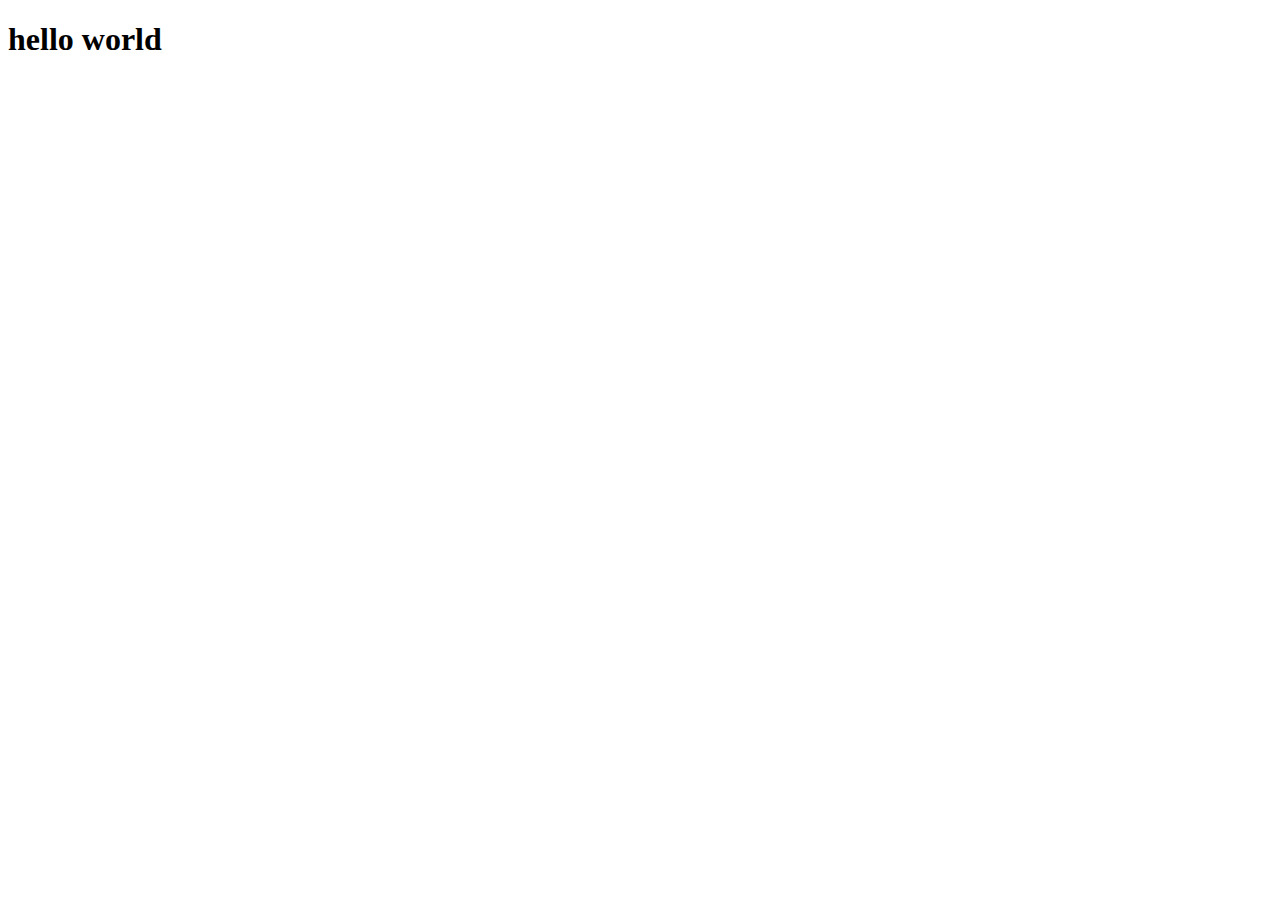
==== index.html @ e63abbde "Initial commit" ====
<!DOCTYPE html>
<html lang="en">
<head>
    <meta charset="UTF-8">
    <meta http-equiv="X-UA-Compatible" content="IE=edge">
    <meta name="viewport" content="width=device-width, initial-scale=1.0">
    <title>Document</title>
</head>
<body>
    <h1>hello world</h1>
</body>
</html>
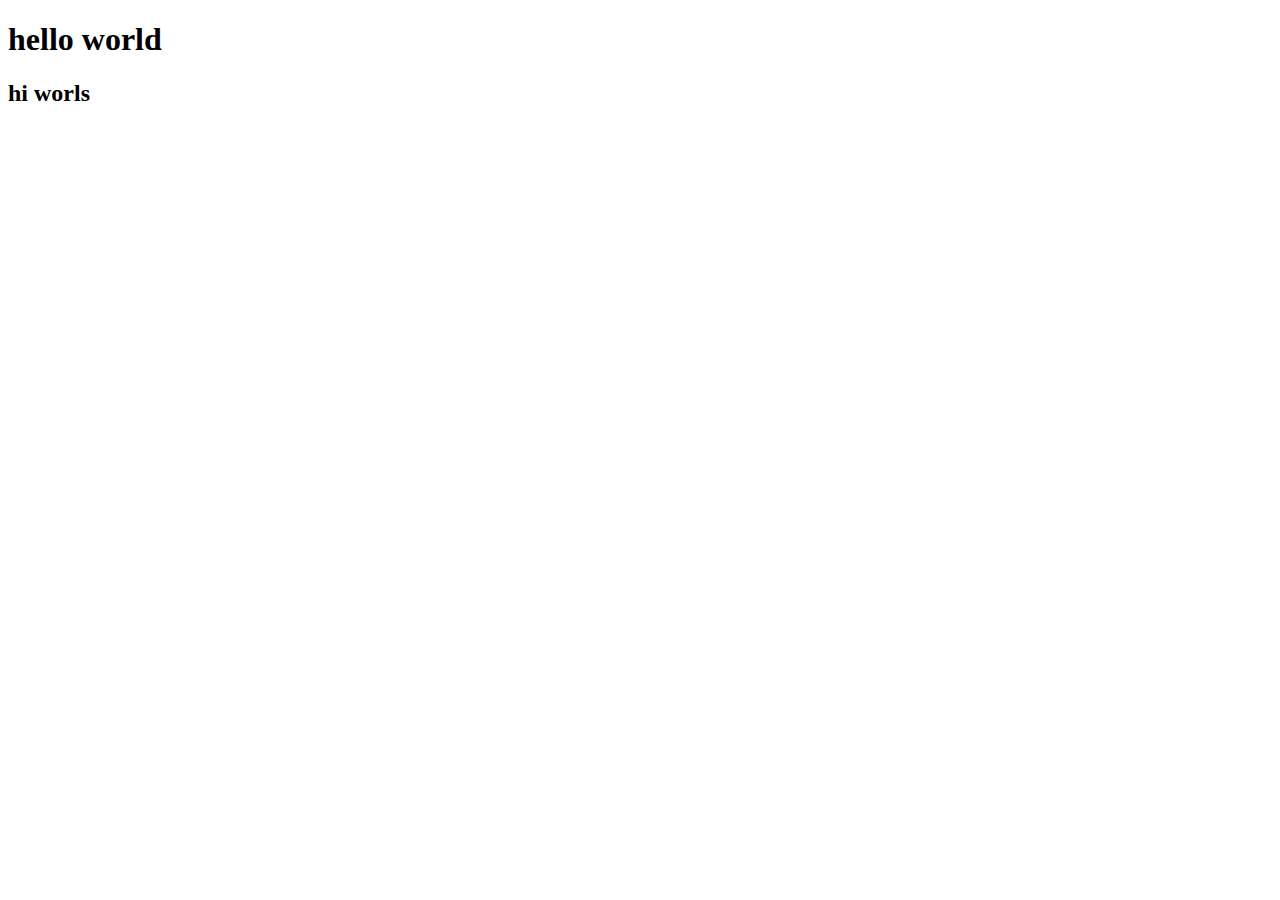
==== commit 6f6df51a: "1" ====
--- a/index.html
+++ b/index.html
@@ -8,5 +8,6 @@
 </head>
 <body>
     <h1>hello world</h1>
+    <h2>hi worls</h2>
 </body>
 </html>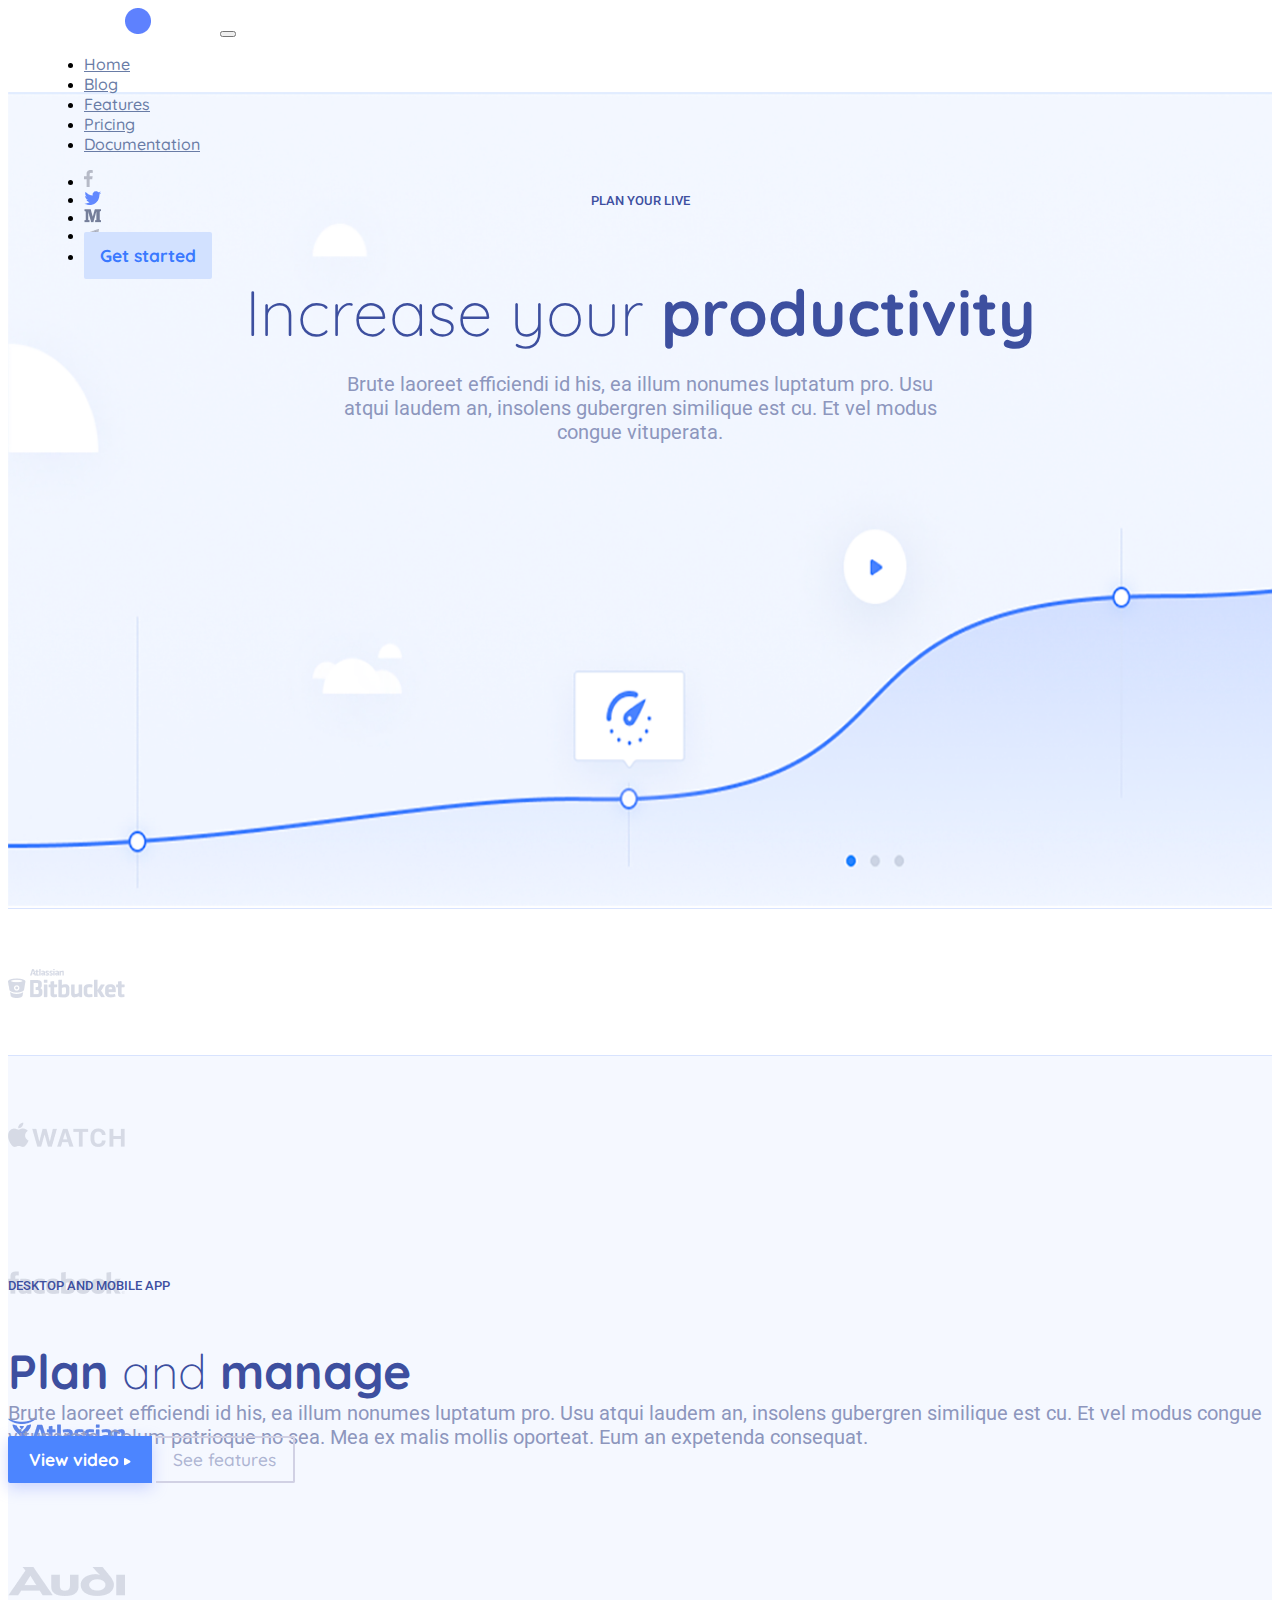
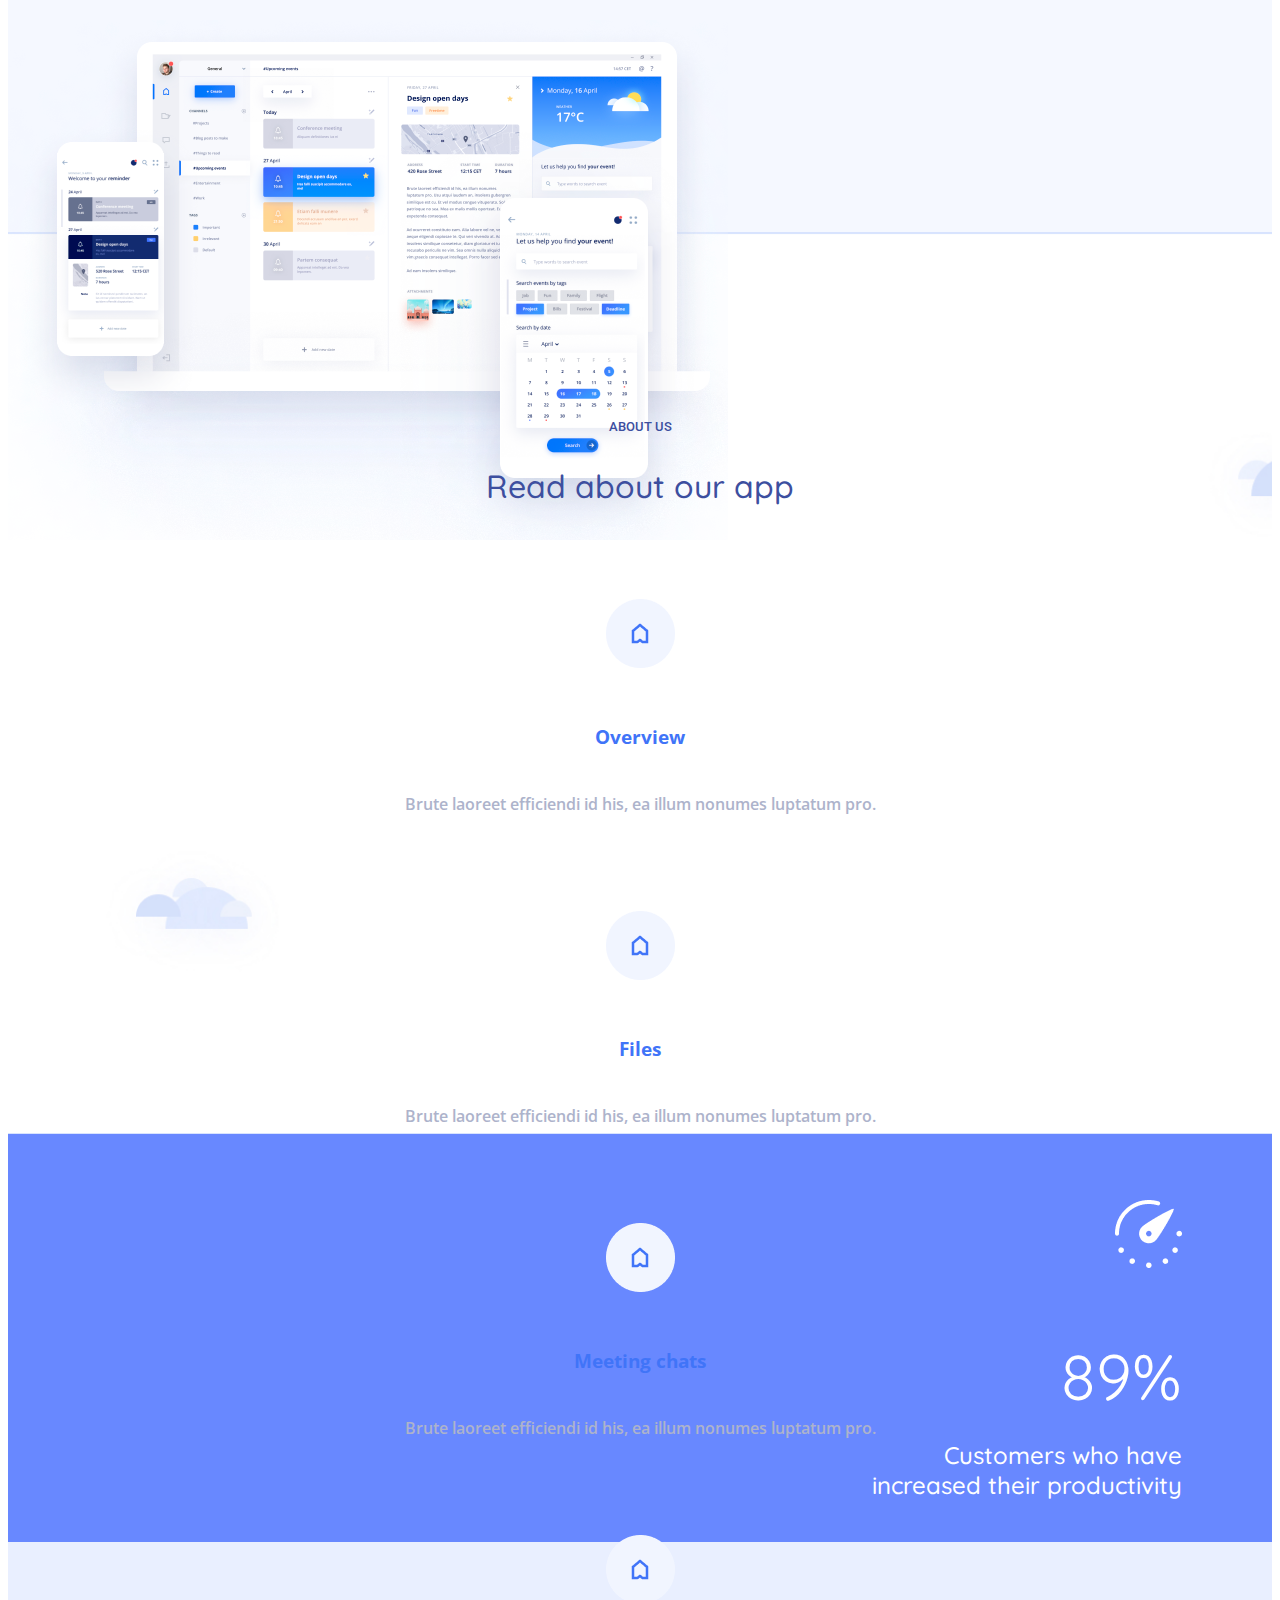
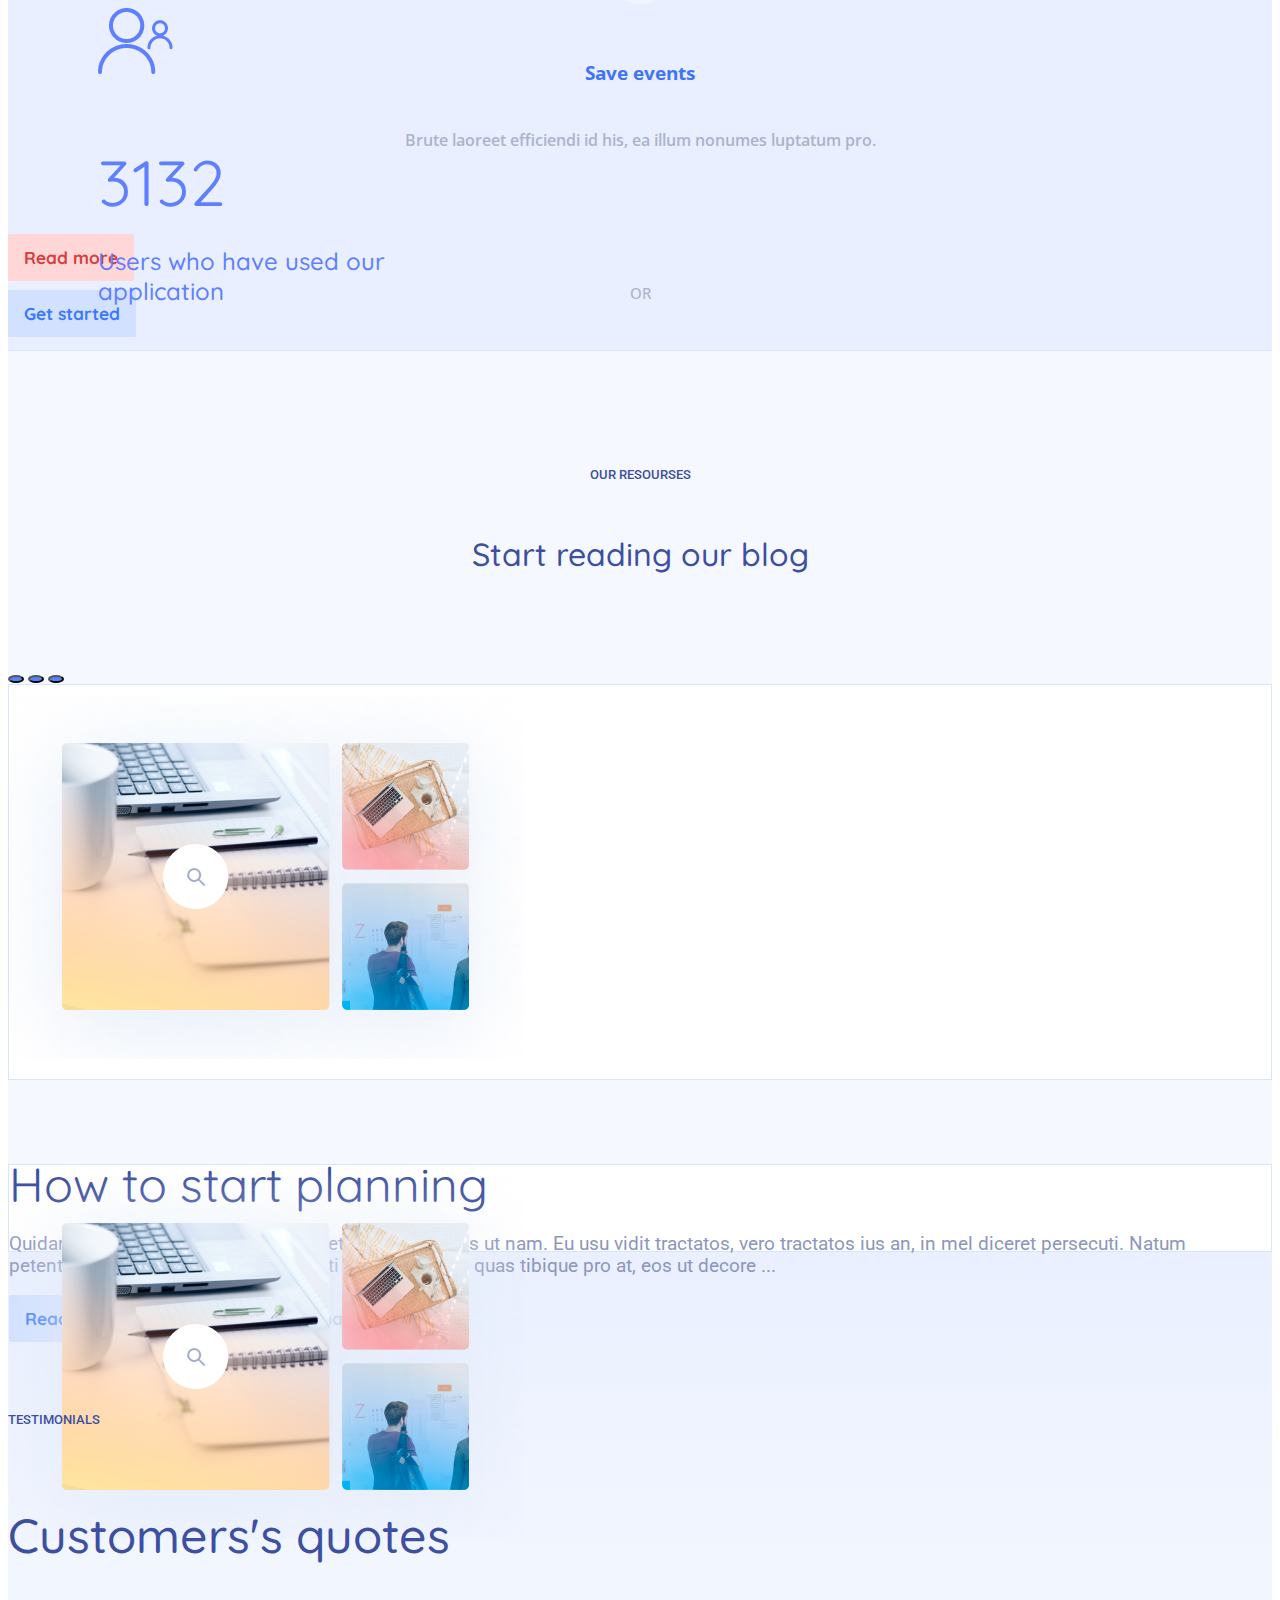
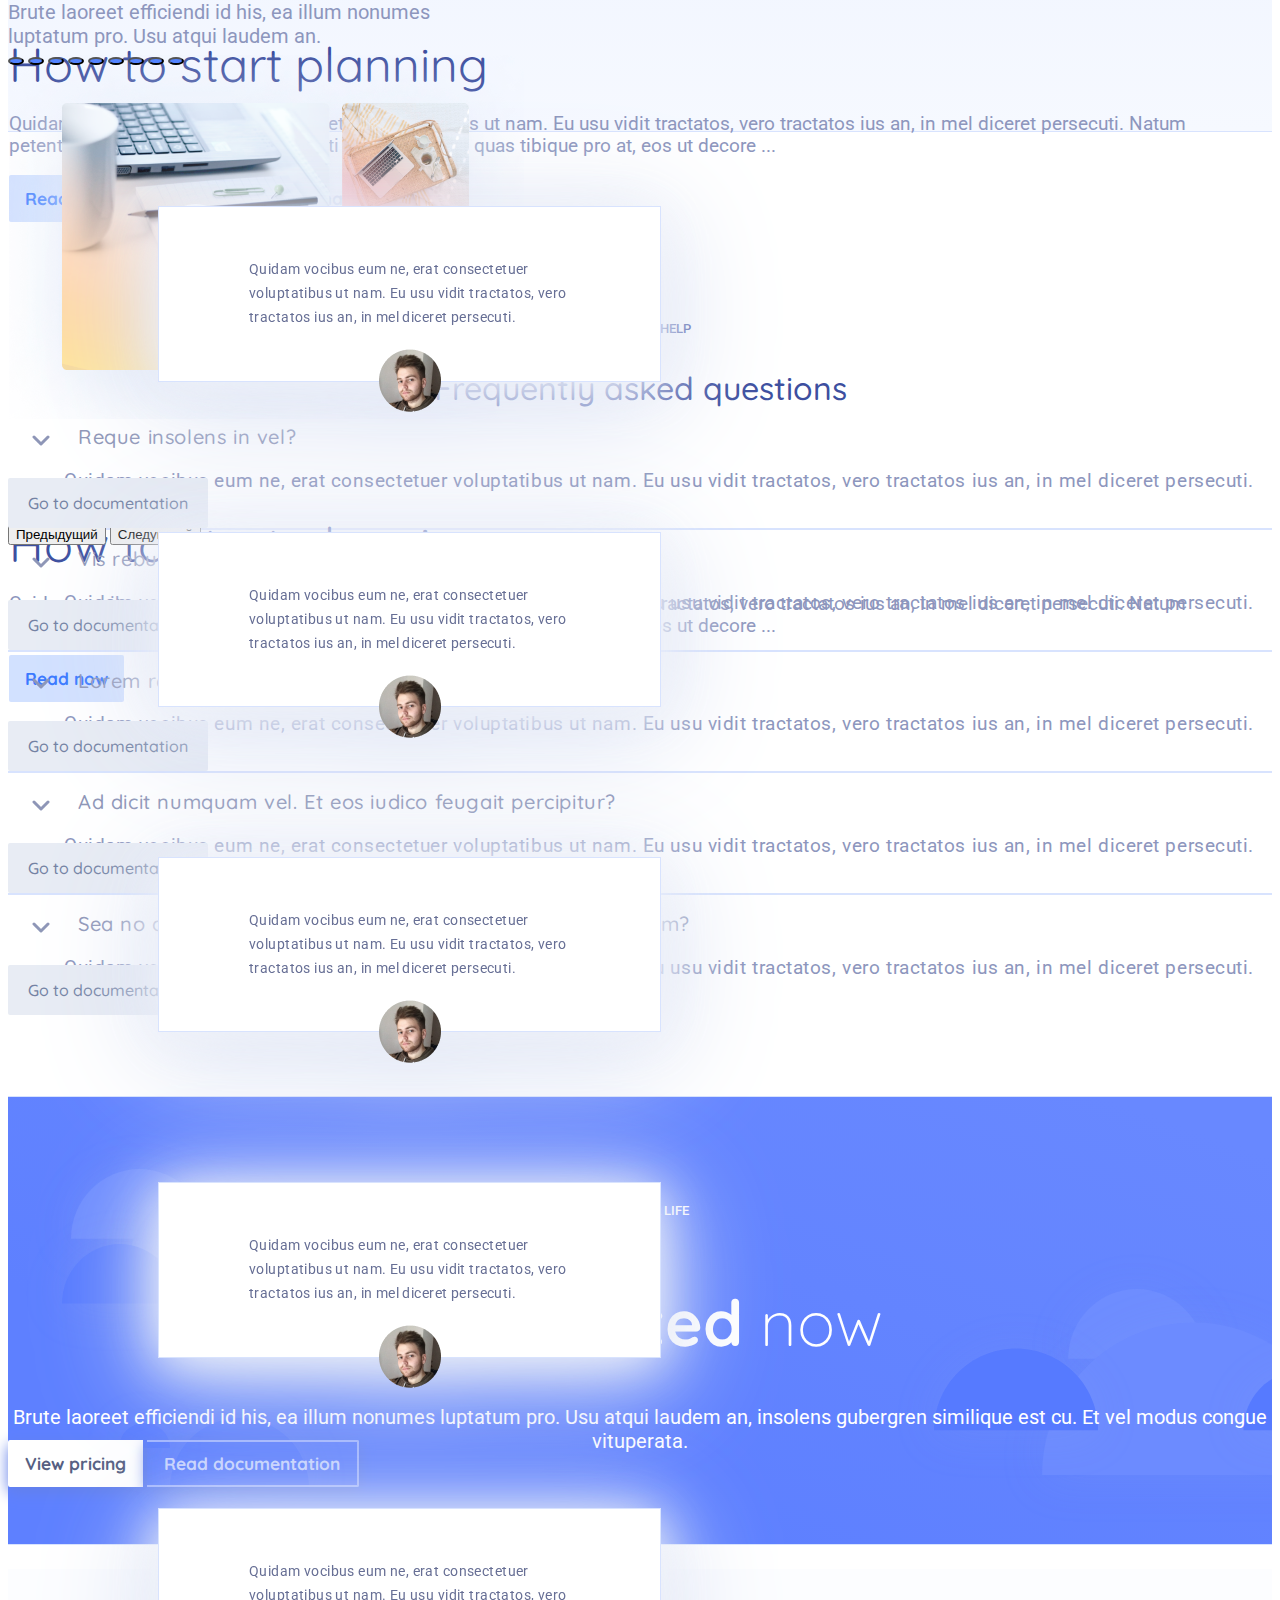
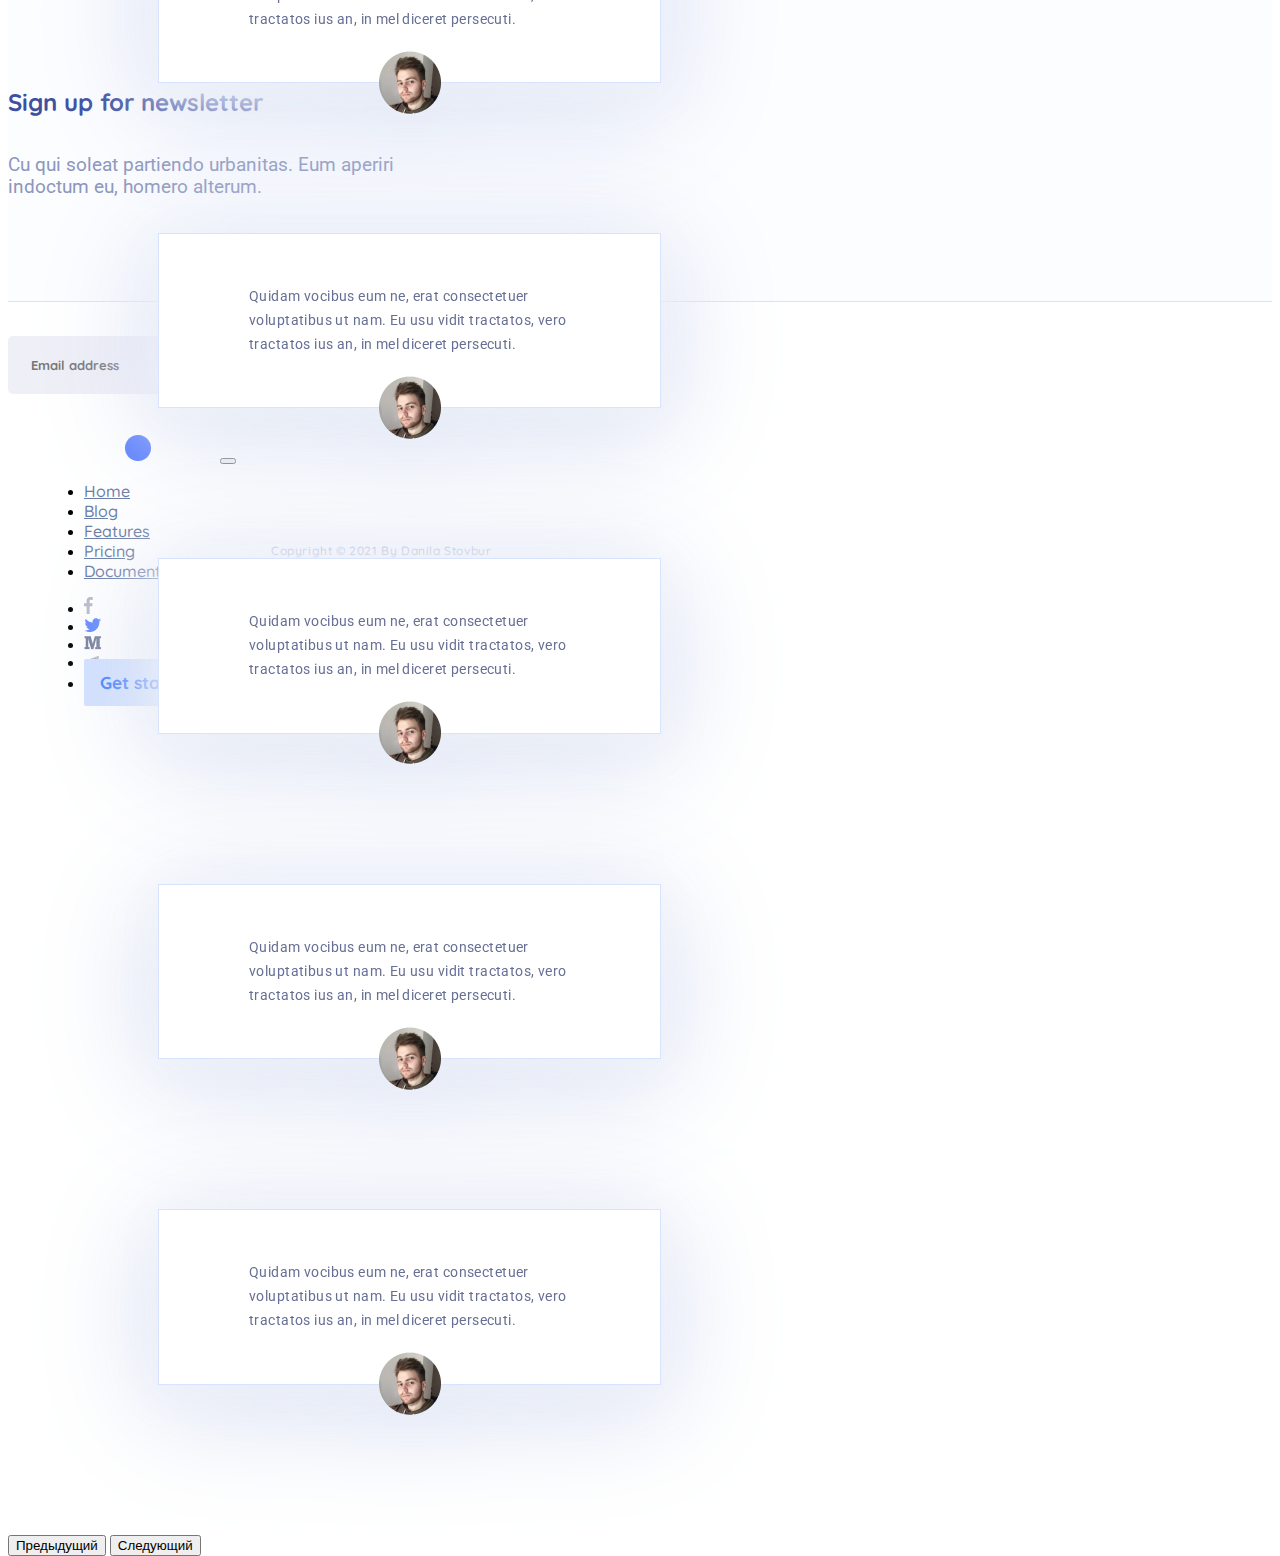
==== commit 54aecae8: "main" ====
--- a/index.html
+++ b/index.html
@@ -5,9 +5,636 @@
     <meta http-equiv="X-UA-Compatible" content="IE=edge">
     <meta name="viewport" content="width=device-width, initial-scale=1.0">
     <title>Document</title>
+    <link href="https://cdn.jsdelivr.net/npm/bootstrap@5.0.1/dist/css/bootstrap.min.css" rel="stylesheet" integrity="sha384-+0n0xVW2eSR5OomGNYDnhzAbDsOXxcvSN1TPprVMTNDbiYZCxYbOOl7+AMvyTG2x" crossorigin="anonymous">
+    <link rel="stylesheet" href="css/style.css">
+    <link rel="preconnect" href="https://fonts.googleapis.com">
+    <link rel="preconnect" href="https://fonts.gstatic.com" crossorigin>
+    <link href="https://fonts.googleapis.com/css2?family=Quicksand:wght@300;400;500;600;700&display=swap" rel="stylesheet">
+    <link href="https://fonts.googleapis.com/css2?family=Roboto:wght@400;500&display=swap" rel="stylesheet">
+    <link href="https://fonts.googleapis.com/css2?family=Open+Sans:wght@300;400;500;600;700&display=swap" rel="stylesheet">
+    <script src="https://code.jquery.com/jquery-3.6.0.min.js"></script>
+    <script src="https://cdn.jsdelivr.net/npm/bootstrap@5.0.1/dist/js/bootstrap.bundle.min.js" integrity="sha384-gtEjrD/SeCtmISkJkNUaaKMoLD0//ElJ19smozuHV6z3Iehds+3Ulb9Bn9Plx0x4" crossorigin="anonymous"></script>
+    <script src="js/main.js"></script>
 </head>
+<header>
+    <nav class="navbar navbar-expand-lg">
+        <div class="container-fluid">
+            <img src="img/logo.png" class="nav__logo" alt="">
+            <button class="navbar-toggler" type="button" data-bs-toggle="collapse" data-bs-target="#navbarSupportedContent" aria-controls="navbarSupportedContent" aria-expanded="false" aria-label="Toggle navigation">
+                <span class="navbar-toggler-icon"></span>
+            </button>
+            <div class="collapse navbar-collapse" id="navbarSupportedContent">
+                <ul class="navbar-nav me-auto mb-2 mb-lg-0">
+                    <li class="nav-item home">
+                        <a class="nav-link active" aria-current="page" href="#">Home</a>
+                    </li>
+                    <li class="nav-item">
+                        <a class="nav-link active" aria-current="page" href="#">Blog</a>
+                    </li>
+                    <li class="nav-item">
+                        <a class="nav-link active" aria-current="page" href="#">Features</a>
+                    </li>
+                    <li class="nav-item">
+                        <a class="nav-link active" aria-current="page" href="#">Pricing</a>
+                    </li>
+                    <li class="nav-item">
+                        <a class="nav-link active" aria-current="page" href="#">Documentation</a>
+                    </li>
+                </ul class="ms-auto">
+                <ul class="navbar-nav me-auto">
+                    <li class="nav-item">
+                        <img src="img/social/Group 11.png" alt="">
+                    </li>
+                    <li class="nav-item">
+                        <img src="img/social/Group 7.png" alt="">
+                    </li>
+                    <li class="nav-item">
+                        <img src="img/social/Group 8.png" alt="">
+                    </li>
+                    <li class="nav-item">
+                        <img src="img/social/Telegram_logo.png" alt="">
+                    </li>
+                    <li class="nav-item">
+                        <a href="" class="nav-item-button" >Get started</a>
+                    </li>
+                </ul>
+            </div>
+        </div>
+    </nav>
+</header>
 <body>
-    <h1>hello world</h1>
-    <h2>hi worls</h2>
+    <section id="home">
+        <div class="container">
+            <div class="row">
+                <div class="home__paragraph">
+                    <p>plan your live</p>
+                </div>
+                <div class="home__headline">
+                    <p>Increase your <span>productivity</span></p>
+                </div>
+                <div class="home__description">
+                    <p>Brute laoreet efficiendi id his, ea illum nonumes luptatum pro. Usu <br>atqui laudem an, insolens gubergren similique est cu. Et vel modus <br>congue vituperata.</p>
+                </div>
+            </div>
+        </div>
+    </section>
+    <div class="block__line"></div>
+    <section id="partners">
+        <div class="container">
+            <div class="row">
+                <div class="partners__icons col">
+                    <img src="img/partners/bitbucket.png" alt="">
+                </div>
+                <div class="partners__icons col">
+                    <img src="img/partners/apple.png" alt="">
+                </div>
+                <div class="partners__icons col">
+                    <img src="img/partners/facebook.png" alt="">
+                </div>
+                <div class="partners__icons col">
+                    <img src="img/partners/atlassian.png" alt="">
+                </div>
+                <div class="partners__icons col">
+                    <img src="img/partners/audi.png" alt="">
+                </div>
+            </div>
+        </div>
+    </section>
+    <div class="block__line"></div>
+    <section id="promo__devices">
+        <div class="container">
+            <div class="row">
+                <div class="col-xxl-6 promo__text">
+                    <div class="promo__paragraph">
+                        <p>DESKTOP AND MOBILE APP</p>
+                    </div>
+                    <div class="promo__headline">
+                        <p><span>Plan</span> and <span>manage</span></p>
+                    </div>
+                    <div class="promo__description">
+                        Brute laoreet efficiendi id his, ea illum nonumes luptatum pro. Usu atqui laudem an, insolens gubergren similique est cu. Et vel modus congue vituperata. Solum patrioque no sea. Mea ex malis mollis oporteat. Eum an expetenda consequat.
+                    </div>
+                    <div class="get__buttons d-flex justify-content-start">
+                        <a href="" class="get__button-left">View video <img src="img/Polygon.svg" alt=""></a>
+                        <a href="" class="get__button-right">See features</a>
+                    </div>
+                </div>
+                <div class="col-xxl-6 promo__img">
+                    <img src="img/promo_devices.png" alt="">
+                </div>
+            </div>
+        </div>
+    </section>
+    <div class="block__line"></div>
+    <section id="readAboutApp">
+        <div class="container">
+            <div class="about__paragraph">
+                <p>ABOUT US</p>
+            </div>
+            <div class="about__headline">
+                <p>Read about our app</p>
+            </div>
+            <div class="row d-flex justify-content-between">
+                <div class="col-xxl-2 col__about">
+                    <div class="col__img">
+                        <img src="img/aboutUs/Group 38.png" alt="">
+                    </div>
+                    <div class="col__name">
+                        <p>Overview</p>
+                    </div>
+                    <div class="col__description">
+                        <p>Brute laoreet efficiendi id his, ea illum nonumes luptatum pro.</p>
+                    </div>
+                </div>
+                <div class="col-xxl-2 col__about">
+                    <div class="col__img">
+                        <img src="img/aboutUs/Group 38.png" alt="">
+                    </div>
+                    <div class="col__name">
+                        <p>Files</p>
+                    </div>
+                    <div class="col__description">
+                        <p>Brute laoreet efficiendi id his, ea illum nonumes luptatum pro.</p>
+                    </div>
+                </div>
+                <div class="col-xxl-2 col__about">
+                    <div class="col__img">
+                        <img src="img/aboutUs/Group 38.png" alt="">
+                    </div>
+                    <div class="col__name">
+                        <p>Meeting chats</p>
+                    </div>
+                    <div class="col__description">
+                        <p>Brute laoreet efficiendi id his, ea illum nonumes luptatum pro.</p>
+                    </div>
+                </div>
+                <div class="col-xxl-2 col__about">
+                    <div class="col__img">
+                        <img src="img/aboutUs/Group 38.png" alt="">
+                    </div>
+                    <div class="col__name">
+                        <p>Save events</p>
+                    </div>
+                    <div class="col__description">
+                        <p>Brute laoreet efficiendi id his, ea illum nonumes luptatum pro.</p>
+                    </div>
+                </div>
+            </div>
+            <div class="row d-flex justify-content-center">
+                <div class="col-xxl-2 button__left d-flex justify-content-end">
+                    <a href="">Read more</a>
+                </div>
+                <div class="col-xxl-1 text__or">
+                    <p>or</p>
+                </div>
+                <div class="col-xxl-2 button__right d-flex justify-content-start">
+                    <a href="">Get started</a>
+                </div>
+            </div>
+        </div>
+    </section>
+    <div class="block__line"></div>
+    <section id="info">
+        <div class="row">
+            <div class="col-xxl-6 info__left">
+                <div class="info__img">
+                    <img src="img/info_about_users/Group.png" alt="">
+                </div>
+                <div class="info__count">
+                    <p>89%</p>
+                </div>
+                <div class="info__description">
+                    <p>Customers who have <br>increased their productivity</p>
+                </div>
+            </div>
+            <div class="col-xxl-6 info__right">
+                <div class="info__img">
+                    <img src="img/info_about_users/Group 4.png" alt="">
+                </div>
+                <div class="info__count">
+                    <p>3132</p>
+                </div>
+                <div class="info__description">
+                    <p>Users who have used our <br>application</p>
+                </div>  
+            </div>
+        </div>
+    </section>
+    <div class="block__line"></div>
+    <section id="resourses">
+        <div class="resourses__paragraph">
+            <p>our resourses</p>
+        </div>
+        <div class="resourses__headline">
+            <p>Start reading our blog</p>
+        </div>
+        
+        <div id="carouselOurResourses" class="carousel carousel-dark slide" data-bs-ride="carousel">
+            <div class="carousel-indicators">
+                <button type="button" data-bs-target="#carouselOurResourses" data-bs-slide-to="0" class="active" aria-current="true" aria-label="Slide 1"></button>
+                <button type="button" data-bs-target="#carouselOurResourses" data-bs-slide-to="1" aria-label="Slide 2"></button>
+                <button type="button" data-bs-target="#carouselOurResourses" data-bs-slide-to="2" aria-label="Slide 3"></button>
+            </div>
+            <div class="carousel-inner">
+                <div class="carousel-item active" data-bs-interval="10000">
+                    <div class="container carousel__item">
+                        <div class="row">
+                            <div class="col-xxl-6 d-flex justify-content-end">
+                                <div class="carousel__img">
+                                    <img src="img/carousel/illustrations.png" alt="">
+                                </div>
+                            </div>
+                            <div class="col-xxl-5 d-flex justify-content-start">
+                                <div>
+                                    <p class="carousel__headline">How to start planning</p>
+                                    <p class="carousel__description">Quidam vocibus eum ne, erat consectetuer voluptatibus ut nam. Eu usu vidit tractatos, vero tractatos ius an, in mel diceret persecuti. Natum petentium principes mei ea. Tota everti periculis vis ei, quas tibique pro at, eos ut decore ...</p>
+                                    <div class="carousel__button">
+                                        <a href="" class="carousel__button-left">Read now</a>
+                                        <a href="" class="carousel__button-right">Add to your bookmarks</a>
+                                    </div>
+                                </div>
+                            </div>
+                        </div>
+                    </div>
+                </div>
+                <div class="carousel-item" data-bs-interval="2000">
+                    <div class="container carousel__item">
+                        <div class="row">
+                            <div class="col-xxl-6 d-flex justify-content-end">
+                                <div class="carousel__img">
+                                    <img src="img/carousel/illustrations.png" alt="">
+                                </div>
+                            </div>
+                            <div class="col-xxl-5 d-flex justify-content-start">
+                                <div>
+                                    <p class="carousel__headline">How to start planning</p>
+                                    <p class="carousel__description">Quidam vocibus eum ne, erat consectetuer voluptatibus ut nam. Eu usu vidit tractatos, vero tractatos ius an, in mel diceret persecuti. Natum petentium principes mei ea. Tota everti periculis vis ei, quas tibique pro at, eos ut decore ...</p>
+                                    <div class="carousel__button">
+                                        <a href="" class="carousel__button-left">Read now</a>
+                                        <a href="" class="carousel__button-right">Add to your bookmarks</a>
+                                    </div>
+                                </div>
+                            </div>
+                        </div>
+                    </div>
+                </div>
+                <div class="carousel-item">
+                    <div class="container carousel__item">
+                        <div class="row">
+                            <div class="col-xxl-6 d-flex justify-content-end">
+                                <div class="carousel__img">
+                                    <img src="img/carousel/illustrations.png" alt="">
+                                </div>
+                            </div>
+                            <div class="col-xxl-5 d-flex justify-content-start">
+                                <div>
+                                    <p class="carousel__headline">How to start planning</p>
+                                    <p class="carousel__description">Quidam vocibus eum ne, erat consectetuer voluptatibus ut nam. Eu usu vidit tractatos, vero tractatos ius an, in mel diceret persecuti. Natum petentium principes mei ea. Tota everti periculis vis ei, quas tibique pro at, eos ut decore ...</p>
+                                    <div class="carousel__button">
+                                        <a href="" class="carousel__button-left">Read now</a>
+                                        <a href="" class="carousel__button-right">Add to your bookmarks</a>
+                                    </div>
+                                </div>
+                            </div>
+                        </div>
+                    </div>
+                </div>
+            </div>
+            <button class="carousel-control-prev" type="button" data-bs-target="#carouselOurResourses"  data-bs-slide="prev">
+                <span class="carousel-control-prev-icon" aria-hidden="true"></span>
+                <span class="visually-hidden">Предыдущий</span>
+            </button>
+            <button class="carousel-control-next" type="button" data-bs-target="#carouselOurResourses"  data-bs-slide="next">
+                <span class="carousel-control-next-icon" aria-hidden="true"></span>
+                <span class="visually-hidden">Следующий</span>
+            </button>
+        </div>
+    </section>
+    <div class="block__line"></div>
+    <section id="quotes">
+        <div class="container">
+            <div class="row">
+                <div class="col-xxl-6">
+                    <div class="quotes__paragraph">
+                        <p>TESTIMONIALS</p>
+                    </div>
+                    <div class="quotes__headline">
+                        <p>Customers's quotes</p>
+                    </div>
+                    <div class="quotes__description">
+                        <p>Brute laoreet efficiendi id his, ea illum nonumes <br> luptatum pro. Usu atqui laudem an.</p>
+                    </div>
+                </div>
+                <div class="col-xxl-6 d-flex justify-content-center">
+                    
+                    <div id="carouselExampleDark" class="carousel carousel-dark slide" data-bs-ride="carousel">
+                        <div class="carousel-indicators">
+                            <button type="button" data-bs-target="#carouselExampleDark" data-bs-slide-to="0" class="active" aria-current="true" aria-label="Slide 1"></button>
+                            <button type="button" data-bs-target="#carouselExampleDark" data-bs-slide-to="1" aria-label="Slide 2"></button>
+                            <button type="button" data-bs-target="#carouselExampleDark" data-bs-slide-to="2" aria-label="Slide 3"></button>
+                            <button type="button" data-bs-target="#carouselExampleDark" data-bs-slide-to="3" aria-label="Slide 4"></button>
+                            <button type="button" data-bs-target="#carouselExampleDark" data-bs-slide-to="4" aria-label="Slide 5"></button>
+                            <button type="button" data-bs-target="#carouselExampleDark" data-bs-slide-to="5" aria-label="Slide 6"></button>
+                            <button type="button" data-bs-target="#carouselExampleDark" data-bs-slide-to="6" aria-label="Slide 7"></button>
+                            <button type="button" data-bs-target="#carouselExampleDark" data-bs-slide-to="7" aria-label="Slide 8"></button>
+                            <button type="button" data-bs-target="#carouselExampleDark" data-bs-slide-to="8" aria-label="Slide 9"></button>
+                        </div>
+                        <div class="carousel-inner">
+                            <div class="carousel-item active" data-bs-interval="10000">
+                                <div class="quotes__inner">
+                                    <div class="quotes__users">
+                                        <p>Quidam vocibus eum ne, erat consectetuer voluptatibus ut nam. Eu usu vidit tractatos, vero tractatos ius an, in mel diceret persecuti.</p>
+                                    </div>
+                                    <div class="quotes__img">
+                                        <img src="img/quotes/Ellipse 2.1.png" alt="">
+                                    </div>
+                                </div>
+                            </div>
+                            <div class="carousel-item" data-bs-interval="2000">
+                                <div class="quotes__inner">
+                                    <div class="quotes__users">
+                                        <p>Quidam vocibus eum ne, erat consectetuer voluptatibus ut nam. Eu usu vidit tractatos, vero tractatos ius an, in mel diceret persecuti.</p>
+                                    </div>
+                                    <div class="quotes__img">
+                                        <img src="img/quotes/Ellipse 2.1.png" alt="">
+                                    </div>
+                                </div>
+                            </div>
+                            <div class="carousel-item">
+                                <div class="quotes__inner">
+                                    <div class="quotes__users">
+                                        <p>Quidam vocibus eum ne, erat consectetuer voluptatibus ut nam. Eu usu vidit tractatos, vero tractatos ius an, in mel diceret persecuti.</p>
+                                    </div>
+                                    <div class="quotes__img">
+                                        <img src="img/quotes/Ellipse 2.1.png" alt="">
+                                    </div>
+                                </div>
+                            </div>
+                            <div class="carousel-item">
+                                <div class="quotes__inner">
+                                    <div class="quotes__users">
+                                        <p>Quidam vocibus eum ne, erat consectetuer voluptatibus ut nam. Eu usu vidit tractatos, vero tractatos ius an, in mel diceret persecuti.</p>
+                                    </div>
+                                    <div class="quotes__img">
+                                        <img src="img/quotes/Ellipse 2.1.png" alt="">
+                                    </div>
+                                </div>
+                            </div>
+                            <div class="carousel-item">
+                                <div class="quotes__inner">
+                                    <div class="quotes__users">
+                                        <p>Quidam vocibus eum ne, erat consectetuer voluptatibus ut nam. Eu usu vidit tractatos, vero tractatos ius an, in mel diceret persecuti.</p>
+                                    </div>
+                                    <div class="quotes__img">
+                                        <img src="img/quotes/Ellipse 2.1.png" alt="">
+                                    </div>
+                                </div>
+                            </div>
+                            <div class="carousel-item">
+                                <div class="quotes__inner">
+                                    <div class="quotes__users">
+                                        <p>Quidam vocibus eum ne, erat consectetuer voluptatibus ut nam. Eu usu vidit tractatos, vero tractatos ius an, in mel diceret persecuti.</p>
+                                    </div>
+                                    <div class="quotes__img">
+                                        <img src="img/quotes/Ellipse 2.1.png" alt="">
+                                    </div>
+                                </div>
+                            </div>
+                            <div class="carousel-item">
+                                <div class="quotes__inner">
+                                    <div class="quotes__users">
+                                        <p>Quidam vocibus eum ne, erat consectetuer voluptatibus ut nam. Eu usu vidit tractatos, vero tractatos ius an, in mel diceret persecuti.</p>
+                                    </div>
+                                    <div class="quotes__img">
+                                        <img src="img/quotes/Ellipse 2.1.png" alt="">
+                                    </div>
+                                </div>
+                            </div>
+                            <div class="carousel-item">
+                                <div class="quotes__inner">
+                                    <div class="quotes__users">
+                                        <p>Quidam vocibus eum ne, erat consectetuer voluptatibus ut nam. Eu usu vidit tractatos, vero tractatos ius an, in mel diceret persecuti.</p>
+                                    </div>
+                                    <div class="quotes__img">
+                                        <img src="img/quotes/Ellipse 2.1.png" alt="">
+                                    </div>
+                                </div>
+                            </div>
+                            <div class="carousel-item">
+                                <div class="quotes__inner">
+                                    <div class="quotes__users">
+                                        <p>Quidam vocibus eum ne, erat consectetuer voluptatibus ut nam. Eu usu vidit tractatos, vero tractatos ius an, in mel diceret persecuti.</p>
+                                    </div>
+                                    <div class="quotes__img">
+                                        <img src="img/quotes/Ellipse 2.1.png" alt="">
+                                    </div>
+                                </div>
+                            </div>
+                        </div>
+                        <button class="carousel-control-prev visually-hidden" type="button" data-bs-target="#carouselExampleDark"  data-bs-slide="prev">
+                            <span class="carousel-control-prev-icon" aria-hidden="true"></span>
+                            <span class="visually-hidden">Предыдущий</span>
+                        </button>
+                        <button class="carousel-control-next visually-hidden" type="button" data-bs-target="#carouselExampleDark"  data-bs-slide="next">
+                            <span class="carousel-control-next-icon" aria-hidden="true"></span>
+                            <span class="visually-hidden">Следующий</span>
+                        </button>
+                    </div>
+                </div>
+            </div>
+        </div>
+    </section>
+    <div class="block__line"></div>
+    <section id="questions">
+        <div class="container">
+            <div class="questions__paragraph">
+                <p>Customer help</p>
+            </div>
+            <div class="questions__headline">
+                <p>Frequently asked questions</p>
+            </div>
+            <div class="questions__spoilers">
+                <div id="spoiler" class="row d-flex justify-content-start">
+                    <p>
+                        <img id="img1" src="img/questions/Vector.svg" class="questions__spoilers-img" alt="">
+                        <a href="" class="questions__spoilers-button" data-bs-toggle="collapse" data-bs-target="#spoiler__1" aria-expanded="false" aria-controls="collapseExample">Reque insolens in vel?</a>
+                    </p>
+                    <div class="collapse" id="spoiler__1">
+                        <div class="row">
+                            <div class="col-xxl-7 spoiler__description">
+                                <p>Quidam vocibus eum ne, erat consectetuer voluptatibus ut nam. Eu usu vidit tractatos, vero tractatos ius an, in mel diceret persecuti.</p>
+                            </div>
+                            <div class="col-xxl-5">
+                                <div class="d-flex justify-content-center">
+                                    <a href="" class="spoiler__button">Go to documentation</a>
+                                </div>
+                            </div>
+                        </div>
+                    </div>
+                </div>
+                <div class="questions__line"></div>
+                <div id="spoiler" class="row d-flex justify-content-start">
+                    <p>
+                        <img id="img2" src="img/questions/Vector.svg" class="questions__spoilers-img" alt="">
+                        <a href="" class="questions__spoilers-button" data-bs-toggle="collapse" data-bs-target="#spoiler__2" aria-expanded="false" aria-controls="collapseExample">Vis rebum error graecis ea, id sit postea accusamus?</a>
+                    </p>
+                    <div class="collapse" id="spoiler__2">
+                        <div class="row">
+                            <div class="col-xxl-7 spoiler__description">
+                                <p>Quidam vocibus eum ne, erat consectetuer voluptatibus ut nam. Eu usu vidit tractatos, vero tractatos ius an, in mel diceret persecuti.</p>
+                            </div>
+                            <div class="col-xxl-5">
+                                <div class="d-flex justify-content-center">
+                                    <a href="" class="spoiler__button">Go to documentation</a>
+                                </div>
+                            </div>
+                        </div>
+                    </div>
+                </div>
+                <div class="questions__line"></div>
+                <div id="spoiler" class="row d-flex justify-content-start">
+                    <p>
+                        <img src="img/questions/Vector.svg" class="questions__spoilers-img" alt="">
+                        <a href="" class="questions__spoilers-button" data-bs-toggle="collapse" data-bs-target="#spoiler__3" aria-expanded="false" aria-controls="collapseExample">Lorem repudiandae ne nec?</a>
+                    </p>
+                    <div class="collapse" id="spoiler__3">
+                        <div class="row">
+                            <div class="col-xxl-7 spoiler__description">
+                                <p>Quidam vocibus eum ne, erat consectetuer voluptatibus ut nam. Eu usu vidit tractatos, vero tractatos ius an, in mel diceret persecuti.</p>
+                            </div>
+                            <div class="col-xxl-5">
+                                <div class="d-flex justify-content-center">
+                                    <a href="" class="spoiler__button">Go to documentation</a>
+                                </div>
+                            </div>
+                        </div>
+                    </div>
+                </div>
+                <div class="questions__line"></div>
+                <div id="spoiler" class="row d-flex justify-content-start">
+                    <p>
+                        <img src="img/questions/Vector.svg" class="questions__spoilers-img" alt="">
+                        <a href="" class="questions__spoilers-button" data-bs-toggle="collapse" data-bs-target="#spoiler__4" aria-expanded="false" aria-controls="collapseExample">Ad dicit numquam vel. Et eos iudico feugait percipitur?</a>
+                    </p>
+                    <div class="collapse" id="spoiler__4">
+                        <div class="row">
+                            <div class="col-xxl-7 spoiler__description">
+                                <p>Quidam vocibus eum ne, erat consectetuer voluptatibus ut nam. Eu usu vidit tractatos, vero tractatos ius an, in mel diceret persecuti.</p>
+                            </div>
+                            <div class="col-xxl-5">
+                                <div class="d-flex justify-content-center">
+                                    <a href="" class="spoiler__button">Go to documentation</a>
+                                </div>
+                            </div>
+                        </div>
+                    </div>
+                </div>
+                <div class="questions__line"></div>
+                <div id="spoiler" class="row d-flex justify-content-start">
+                    <p>
+                        <img src="img/questions/Vector.svg" class="questions__spoilers-img" alt="">
+                        <a href="" class="questions__spoilers-button" data-bs-toggle="collapse" data-bs-target="#spoiler__5" aria-expanded="false" aria-controls="collapseExample">Sea no dico percipitur. Fierent constituam definitiones id eum?</a>
+                    </p>
+                    <div class="collapse" id="spoiler__5">
+                        <div class="row">
+                                <div class="col-xxl-7 spoiler__description">
+                                    <p>Quidam vocibus eum ne, erat consectetuer voluptatibus ut nam. Eu usu vidit tractatos, vero tractatos ius an, in mel diceret persecuti.</p>
+                                </div>
+                                <div class="col-xxl-5">
+                                    <div class="d-flex justify-content-center">
+                                        <a href="" class="spoiler__button">Go to documentation</a>
+                                    </div>
+                                </div>
+                            </div>
+                        </div>
+                    </div>
+                </div>
+            </div>
+    </section>
+    <div class="block__line"></div>
+    <section id="get__started">
+        <div class="container">
+            <div class="get__paragraph">
+                <p>PLAN YOUR LIFE</p>
+            </div>
+            <div class="get__headline">
+                <p>Get <span>started</span> now</p>
+            </div>
+            <div class="get__description">
+                <p>Brute laoreet efficiendi id his, ea illum nonumes luptatum pro. Usu atqui laudem an, insolens gubergren similique est cu. Et vel modus congue vituperata.</p>
+            </div>
+            <div class="get__buttons d-flex justify-content-center">
+                    <a href="" class="get__button-left">View pricing</a>
+                    <a href="" class="get__button-right">Read documentation</a>
+            </div>
+        </div>
+    </section>
+    <div class="block__line"></div>
+    <section id="email">
+        <div class="container">
+            <div class="row">
+                <div class="col-xxl-6">
+                    <p class="email__headline">
+                        Sign up for newsletter
+                    </p>
+                    <p class="email__description">
+                        Cu qui soleat partiendo urbanitas. Eum aperiri <br> indoctum eu, homero alterum.
+                    </p>
+                </div>
+                <div class="col-xxl-6">
+                    <input type="email" class="email__input" placeholder="Email address">
+                    <buttton class="email__button">Save me</buttton>
+                </div>
+            </div>
+        </div>
+    </section>
+    <div class="block__line"></div>
+    <footer>
+        <nav class="navbar navbar-expand-lg">
+            <div class="container-fluid">
+                <img src="img/logo.png" class="nav__logo" alt="">
+                <button class="navbar-toggler" type="button" data-bs-toggle="collapse" data-bs-target="#navbarSupportedContent" aria-controls="navbarSupportedContent" aria-expanded="false" aria-label="Toggle navigation">
+                    <span class="navbar-toggler-icon"></span>
+                </button>
+                <div class="collapse navbar-collapse" id="navbarSupportedContent">
+                    <ul class="navbar-nav me-auto mb-2 mb-lg-0">
+                        <li class="nav-item home">
+                            <a class="nav-link active" aria-current="page" href="#">Home</a>
+                        </li>
+                        <li class="nav-item">
+                            <a class="nav-link active" aria-current="page" href="#">Blog</a>
+                        </li>
+                        <li class="nav-item">
+                            <a class="nav-link active" aria-current="page" href="#">Features</a>
+                        </li>
+                        <li class="nav-item">
+                            <a class="nav-link active" aria-current="page" href="#">Pricing</a>
+                        </li>
+                        <li class="nav-item">
+                            <a class="nav-link active" aria-current="page" href="#">Documentation</a>
+                        </li>
+                    </ul class="ms-auto">
+                    <ul class="navbar-nav me-auto">
+                        <li class="nav-item">
+                            <img src="img/social/Group 11.png" alt="">
+                        </li>
+                        <li class="nav-item">
+                            <img src="img/social/Group 7.png" alt="">
+                        </li>
+                        <li class="nav-item">
+                            <img src="img/social/Group 8.png" alt="">
+                        </li>
+                        <li class="nav-item">
+                            <img src="img/social/Telegram_logo.png" alt="">
+                        </li>
+                        <li class="nav-item">
+                            <a href="" class="nav-item-button" >Get started</a>
+                        </li>
+                    </ul>
+                </div>
+            </div>
+        </nav>
+        <p class="copyright">Copyright © 2021 by Danila Stovbur</p>
+    </footer>
 </body>
 </html>--- a/css/style.css
+++ b/css/style.css
@@ -0,0 +1,733 @@
+p {
+  margin-bottom: 0px;
+}
+
+nav {
+  height: 80px;
+}
+
+nav .nav-item {
+  margin-right: 36px;
+  margin-left: 36px;
+}
+
+nav .nav-item .nav-link {
+  padding-left: 0px;
+  padding-right: 0px;
+  color: #697CA6;
+  font-family: Quicksand;
+  font-weight: 500;
+  font-size: 12pt !important;
+}
+
+nav .nav-item .nav-item-button {
+  text-decoration: none;
+  background: #D2E1FF;
+  padding: 13px 16px;
+  border-radius: 2px;
+  color: #3A79FF;
+  border-radius: 2px;
+  font-family: Quicksand;
+  font-weight: 700;
+  font-size: 13pt;
+}
+
+.nav__logo {
+  margin-left: 117px;
+  margin-right: 65px;
+}
+
+#home {
+  background: url(../img/home.png) no-repeat;
+  height: calc(100vh - 80px);
+  background-size: cover;
+  width: 100%;
+}
+
+#home p {
+  margin-bottom: 0px;
+}
+
+#home .home__paragraph {
+  font-family: Roboto;
+  font-weight: 500;
+  font-size: 10pt;
+  color: #3D4F9F;
+  text-transform: uppercase;
+  padding-top: 92px;
+  text-align: center;
+}
+
+#home .home__headline {
+  font-family: Quicksand;
+  font-weight: 300;
+  font-size: 48pt;
+  color: #3D4F9F;
+  text-align: center;
+}
+
+#home .home__headline span {
+  font-weight: bold;
+}
+
+#home .home__description {
+  font-family: Roboto;
+  font-weight: 400;
+  font-size: 15pt;
+  color: #8D96BD;
+  text-align: center;
+}
+
+#partners {
+  background: #fff;
+  height: 146px;
+}
+
+#partners .partners__icons {
+  padding-top: 60px;
+  padding-bottom: 60px;
+}
+
+#promo__devices {
+  background: #F5F8FF;
+  height: 776px;
+}
+
+#promo__devices .promo__paragraph {
+  font-family: Roboto;
+  font-weight: 500;
+  font-size: 10pt;
+  color: #3D4F9F;
+  text-transform: uppercase;
+}
+
+#promo__devices .promo__headline {
+  font-family: Quicksand;
+  font-weight: 300;
+  font-size: 36pt;
+  color: #3D4F9F;
+}
+
+#promo__devices .promo__headline span {
+  font-weight: bold;
+}
+
+#promo__devices .promo__description {
+  font-family: Roboto;
+  font-weight: 400;
+  font-size: 15pt;
+  color: #8D96BD;
+  text-align: left;
+}
+
+#promo__devices .promo__text {
+  padding-top: 209px;
+}
+
+#promo__devices .promo__img {
+  padding-top: 150px;
+}
+
+#promo__devices .get__button-left {
+  background: #4C85FF;
+  -webkit-box-shadow: 0px 5px 15px rgba(188, 199, 255, 0.75);
+          box-shadow: 0px 5px 15px rgba(188, 199, 255, 0.75);
+  border-radius: 2px 0px 0px 2px;
+  padding: 13px 21px;
+  text-decoration: none;
+  font-family: Quicksand;
+  font-weight: 700;
+  color: #fff;
+  font-size: 13pt;
+  z-index: 9999;
+  margin-top: 56px;
+}
+
+#promo__devices .get__button-right {
+  background: transparent;
+  border-radius: 0px 2px 2px 0px;
+  padding: 11px 17px;
+  border: 2px solid #D1D1E4;
+  border-left: 0px;
+  text-decoration: none;
+  font-family: Quicksand;
+  font-weight: 500;
+  color: #ADB4D2;
+  font-size: 13pt;
+  margin-top: 56px;
+}
+
+#readAboutApp {
+  background: url(../img/about_app_backgrnd.jpg) no-repeat;
+  height: 100vh;
+  background-size: cover;
+}
+
+#readAboutApp .about__paragraph {
+  font-family: Roboto;
+  font-weight: 500;
+  font-size: 10pt;
+  color: #3D4F9F;
+  text-transform: uppercase;
+  text-align: center;
+  padding-top: 173px;
+  margin-bottom: 0px;
+}
+
+#readAboutApp .about__headline {
+  font-family: Quicksand;
+  font-weight: 300;
+  font-size: 24pt;
+  color: #3D4F9F;
+  text-align: center;
+  font-weight: 500;
+  padding-bottom: 93px;
+}
+
+#readAboutApp .about__headline span {
+  font-weight: bold;
+}
+
+#readAboutApp .col__about {
+  text-align: center;
+}
+
+#readAboutApp .col__name {
+  font-family: 'Open Sans';
+  font-weight: bold;
+  font-size: 14pt;
+  padding-top: 33px;
+  color: #4074F8;
+}
+
+#readAboutApp .col__description {
+  font-family: 'Open Sans';
+  font-weight: 600;
+  color: #ADB3CB;
+  font-size: 11;
+  line-height: 177%;
+  padding-top: 25px;
+  padding-bottom: 93px;
+}
+
+#readAboutApp .button__left a {
+  text-decoration: none;
+  background: #FFD7D7;
+  padding: 13px 16px;
+  border-radius: 2px;
+  color: #D43F3F;
+  border-radius: 2px;
+  font-family: Quicksand;
+  font-weight: 700;
+  font-size: 13pt;
+}
+
+#readAboutApp .button__right a {
+  text-decoration: none;
+  background: #D2E1FF;
+  padding: 13px 16px;
+  border-radius: 2px;
+  color: #3A79FF;
+  border-radius: 2px;
+  font-family: Quicksand;
+  font-weight: 700;
+  font-size: 13pt;
+  text-align: left;
+}
+
+#readAboutApp .text__or p {
+  font-family: 'Open Sans';
+  font-size: 11pt;
+  color: #ADB3CB;
+  font-weight: 500;
+  text-transform: uppercase;
+  text-align: center;
+  vertical-align: middle;
+  margin-bottom: 0px;
+  margin-top: 15px;
+}
+
+#info {
+  overflow: hidden;
+}
+
+#info .info__left {
+  background: #6888FF;
+  height: 342px;
+  text-align: right;
+  padding-top: 66px;
+  padding-right: 90px;
+}
+
+#info .info__left .info__count {
+  font-family: 'Quicksand';
+  font-weight: 400;
+  font-size: 48pt;
+  text-align: right;
+  color: #fff;
+}
+
+#info .info__left .info__description {
+  font-family: 'Quicksand';
+  font-weight: 500;
+  font-size: 18pt;
+  text-align: right;
+  color: #fff;
+}
+
+#info .info__right {
+  background: #E9EFFF;
+  height: 342px;
+  padding-top: 66px;
+  padding-left: 90px;
+}
+
+#info .info__right .info__count {
+  font-family: 'Quicksand';
+  font-weight: 400;
+  font-size: 48pt;
+  text-align: left;
+  color: #5E80FF;
+}
+
+#info .info__right .info__description {
+  font-family: 'Quicksand';
+  font-weight: 500;
+  font-size: 18pt;
+  text-align: left;
+  color: #5E80FF;
+}
+
+#resourses {
+  background: #F5F8FF;
+  height: 100vh;
+}
+
+#resourses .resourses__paragraph {
+  font-family: Roboto;
+  font-weight: 500;
+  font-size: 10pt;
+  color: #3D4F9F;
+  text-transform: uppercase;
+  text-align: center;
+  padding-top: 103px;
+  padding-bottom: 20px;
+}
+
+#resourses .resourses__headline {
+  font-family: Quicksand;
+  font-weight: 300;
+  font-size: 24pt;
+  color: #3D4F9F;
+  text-align: center;
+  font-weight: 500;
+  padding-bottom: 92px;
+}
+
+#resourses .resourses__headline span {
+  font-weight: bold;
+}
+
+#resourses .carousel__item {
+  height: 394px;
+  background: #fff;
+  border: 1px solid #D8E3FE;
+}
+
+#resourses .carousel__img {
+  background: #fff;
+  padding-top: 10px;
+}
+
+#resourses .carousel__headline {
+  font-family: Quicksand;
+  font-weight: 300;
+  font-size: 36pt;
+  color: #3D4F9F;
+  font-weight: 400;
+  text-align: left;
+  padding-top: 43px;
+}
+
+#resourses .carousel__headline span {
+  font-weight: bold;
+}
+
+#resourses .carousel__description {
+  font-family: Roboto;
+  font-weight: 400;
+  font-size: 15pt;
+  color: #8D96BD;
+  text-align: left;
+  font-size: 14pt;
+  font-weight: 400;
+}
+
+#resourses .carousel__button {
+  padding-top: 31px;
+}
+
+#resourses .carousel__button .carousel__button-left {
+  text-decoration: none;
+  background: #D2E1FF;
+  padding: 13px 16px;
+  border-radius: 2px;
+  color: #3A79FF;
+  border-radius: 2px;
+  font-family: Quicksand;
+  font-weight: 700;
+  font-size: 13pt;
+  text-align: left;
+}
+
+#resourses .carousel__button .carousel__button-right {
+  text-decoration: none;
+  color: #A6B6DA;
+  font-family: Quicksand;
+  font-weight: bold;
+  font-size: 13pt;
+  text-align: center;
+  padding-left: 40px;
+}
+
+#resourses .carousel-control-next-icon {
+  background-image: url(../img/carousel/line_right.svg);
+}
+
+#resourses .carousel-control-prev-icon {
+  background-image: url(../img/carousel/line_left.svg);
+}
+
+#resourses .carousel-item {
+  height: 480px;
+}
+
+#quotes {
+  height: 479px;
+  background: -webkit-gradient(linear, left top, left bottom, from(#EAF0FF), to(#F6F9FF));
+  background: linear-gradient(180deg, #EAF0FF 0%, #F6F9FF 100%);
+}
+
+#quotes p {
+  margin-bottom: 0px;
+}
+
+#quotes .quotes__paragraph {
+  font-family: Roboto;
+  font-weight: 500;
+  font-size: 10pt;
+  color: #3D4F9F;
+  text-transform: uppercase;
+  text-align: left;
+  padding-top: 147px;
+}
+
+#quotes .quotes__headline {
+  font-family: Quicksand;
+  font-weight: 300;
+  font-size: 36pt;
+  color: #3D4F9F;
+  text-align: left;
+  font-weight: 500;
+  padding-top: 30px;
+}
+
+#quotes .quotes__headline span {
+  font-weight: bold;
+}
+
+#quotes .quotes__description {
+  font-family: Roboto;
+  font-weight: 400;
+  font-size: 15pt;
+  color: #8D96BD;
+  text-align: left;
+  padding-top: 15px;
+}
+
+#quotes .quotes__inner {
+  background: #FFFFFF;
+  border: 1px solid #D8E3FE;
+  -webkit-box-sizing: border-box;
+          box-sizing: border-box;
+  -webkit-filter: drop-shadow(0px 15px 50px #D4DCF1);
+          filter: drop-shadow(0px 15px 50px #D4DCF1);
+  -webkit-box-shadow: 0px 5px 50px #F3F5FA;
+          box-shadow: 0px 5px 50px #F3F5FA;
+  width: 503px;
+  height: 175.37px;
+  margin-bottom: 150px;
+  margin-left: 150px;
+  margin-right: 150px;
+  margin-top: 140px;
+}
+
+#quotes .quotes__users {
+  font-family: Roboto;
+  font-style: normal;
+  font-weight: normal;
+  font-size: 14px;
+  line-height: 24px;
+  letter-spacing: 0.03em;
+  color: #676F95;
+  margin: 50px 80px 20px 90px;
+}
+
+#quotes .quotes__img {
+  text-align: center;
+}
+
+.carousel-indicators [data-bs-target] {
+  width: 8px;
+  height: 8px;
+  border-radius: 50%;
+  background-color: #D1D6E3;
+}
+
+.carousel-dark .carousel-indicators [data-bs-target] {
+  background-color: #5283FF;
+}
+
+#questions {
+  background: #fff;
+  height: 964px;
+}
+
+#questions .questions__paragraph {
+  font-family: Roboto;
+  font-weight: 500;
+  font-size: 10pt;
+  color: #3D4F9F;
+  text-transform: uppercase;
+  text-align: center;
+  padding-top: 176px;
+}
+
+#questions .questions__headline {
+  font-family: Quicksand;
+  font-weight: 300;
+  font-size: 24pt;
+  color: #3D4F9F;
+  text-align: center;
+  font-weight: 500;
+}
+
+#questions .questions__headline span {
+  font-weight: bold;
+}
+
+#questions .questions__spoilers-button {
+  text-decoration: none;
+  font-family: Quicksand;
+  font-size: 15pt;
+  font-weight: 500;
+  letter-spacing: 0.03em;
+  color: #8E96B7;
+  padding-left: 24px;
+}
+
+#questions .questions__spoilers-img {
+  text-align: center;
+  vertical-align: middle;
+  padding-left: 24px;
+}
+
+#questions .spoiler__description {
+  font-family: Roboto;
+  font-weight: 400;
+  font-size: 14pt;
+  line-height: 27px;
+  letter-spacing: 0.03em;
+  color: #8D96BD;
+  padding-left: 56px;
+}
+
+#questions .spoiler__button {
+  font-family: Quicksand;
+  font-style: normal;
+  font-weight: 500;
+  font-size: 16px;
+  line-height: 16px;
+  background: #E8ECF4;
+  border-radius: 2px;
+  padding: 15px 20px 15px 20px;
+  text-align: center;
+  -webkit-box-align: center;
+      -ms-flex-align: center;
+          align-items: center;
+  text-decoration: none;
+  color: #7382A3;
+}
+
+#questions .questions__line {
+  height: 2px;
+  width: 100%;
+  background: #D8E3FE;
+  margin-bottom: 15px;
+  margin-top: 15px;
+}
+
+.img__close {
+  -webkit-transform: scaleY(1);
+          transform: scaleY(1);
+}
+
+.img__open {
+  -webkit-transform: scaleY(-1);
+          transform: scaleY(-1);
+}
+
+#get__started {
+  background: url(../img/get__started/content.svg);
+  height: 447px;
+}
+
+#get__started .get__paragraph {
+  font-family: Roboto;
+  font-weight: 500;
+  font-size: 10pt;
+  color: #3D4F9F;
+  text-transform: uppercase;
+  color: #fff;
+  text-align: center;
+  padding-top: 93px;
+}
+
+#get__started .get__headline {
+  font-family: Quicksand;
+  font-weight: 300;
+  font-size: 48pt;
+  color: #3D4F9F;
+  text-align: center;
+  color: #fff;
+}
+
+#get__started .get__headline span {
+  font-weight: bold;
+}
+
+#get__started .get__description {
+  font-family: Roboto;
+  font-weight: 400;
+  font-size: 15pt;
+  color: #8D96BD;
+  text-align: center;
+  color: #fff;
+  padding-top: 23px;
+}
+
+#get__started .get_buttons {
+  font-size: 0pt;
+}
+
+#get__started .get__button-left {
+  background: #FFFFFF;
+  -webkit-box-shadow: 0px 5px 15px #6480E8;
+          box-shadow: 0px 5px 15px #6480E8;
+  border-radius: 2px 0px 0px 2px;
+  padding: 13px 17px;
+  text-decoration: none;
+  font-family: Quicksand;
+  font-weight: 700;
+  color: #565F82;
+  font-size: 13pt;
+  z-index: 9999;
+  margin-top: 56px;
+}
+
+#get__started .get__button-right {
+  background: transparent;
+  -webkit-box-shadow: 0px 5px 15px #6480E8;
+          box-shadow: 0px 5px 15px #6480E8;
+  border-radius: 0px 2px 2px 0px;
+  padding: 11px 17px;
+  border: 2px solid #A0B4FF;
+  border-left: 0px;
+  text-decoration: none;
+  font-family: Quicksand;
+  font-weight: 700;
+  color: #C7D3FF;
+  font-size: 13pt;
+  margin-top: 56px;
+}
+
+#email {
+  height: 332px;
+  background: #FCFDFF;
+}
+
+#email .email__headline {
+  font-family: Quicksand;
+  font-weight: 300;
+  font-size: 18pt;
+  color: #3D4F9F;
+  font-weight: bold;
+  padding-top: 118px;
+}
+
+#email .email__headline span {
+  font-weight: bold;
+}
+
+#email .email__description {
+  font-family: Roboto;
+  font-weight: 400;
+  font-size: 15pt;
+  color: #8D96BD;
+  text-align: left;
+  font-weight: 400;
+  font-size: 14pt;
+  padding-top: 18px;
+}
+
+#email .email__input {
+  background: #EFEFF7;
+  color: #7A85AD;
+  padding: 21px 168px 21px 23px;
+  border-radius: 5px;
+  border: 0px;
+  font-family: Quicksand;
+  font-weight: 700;
+  font-size: 13px;
+  margin-top: 138px;
+}
+
+#email .email__button {
+  background: #4D6CE1;
+  color: #fff;
+  padding: 22px 62px 21px 62px;
+  border-radius: 5px;
+  margin-top: 138px;
+  border: 0px;
+  font-family: Quicksand;
+  font-weight: 700;
+  font-size: 13px;
+  margin-left: 14px;
+  -webkit-box-shadow: 0px 5px 15px rgba(116, 104, 255, 0.2);
+          box-shadow: 0px 5px 15px rgba(116, 104, 255, 0.2);
+}
+
+footer {
+  height: 287px;
+}
+
+footer .copyright {
+  font-family: Quicksand;
+  font-weight: 500;
+  font-size: 12px;
+  letter-spacing: 0.05em;
+  text-transform: capitalize;
+  color: #AEB8D0;
+  margin-left: 263px;
+  margin-top: 28px;
+}
+
+footer nav {
+  margin-top: 133px;
+}
+
+.block__line {
+  width: 100%;
+  height: 1px;
+  background: #D8E3FE;
+}
